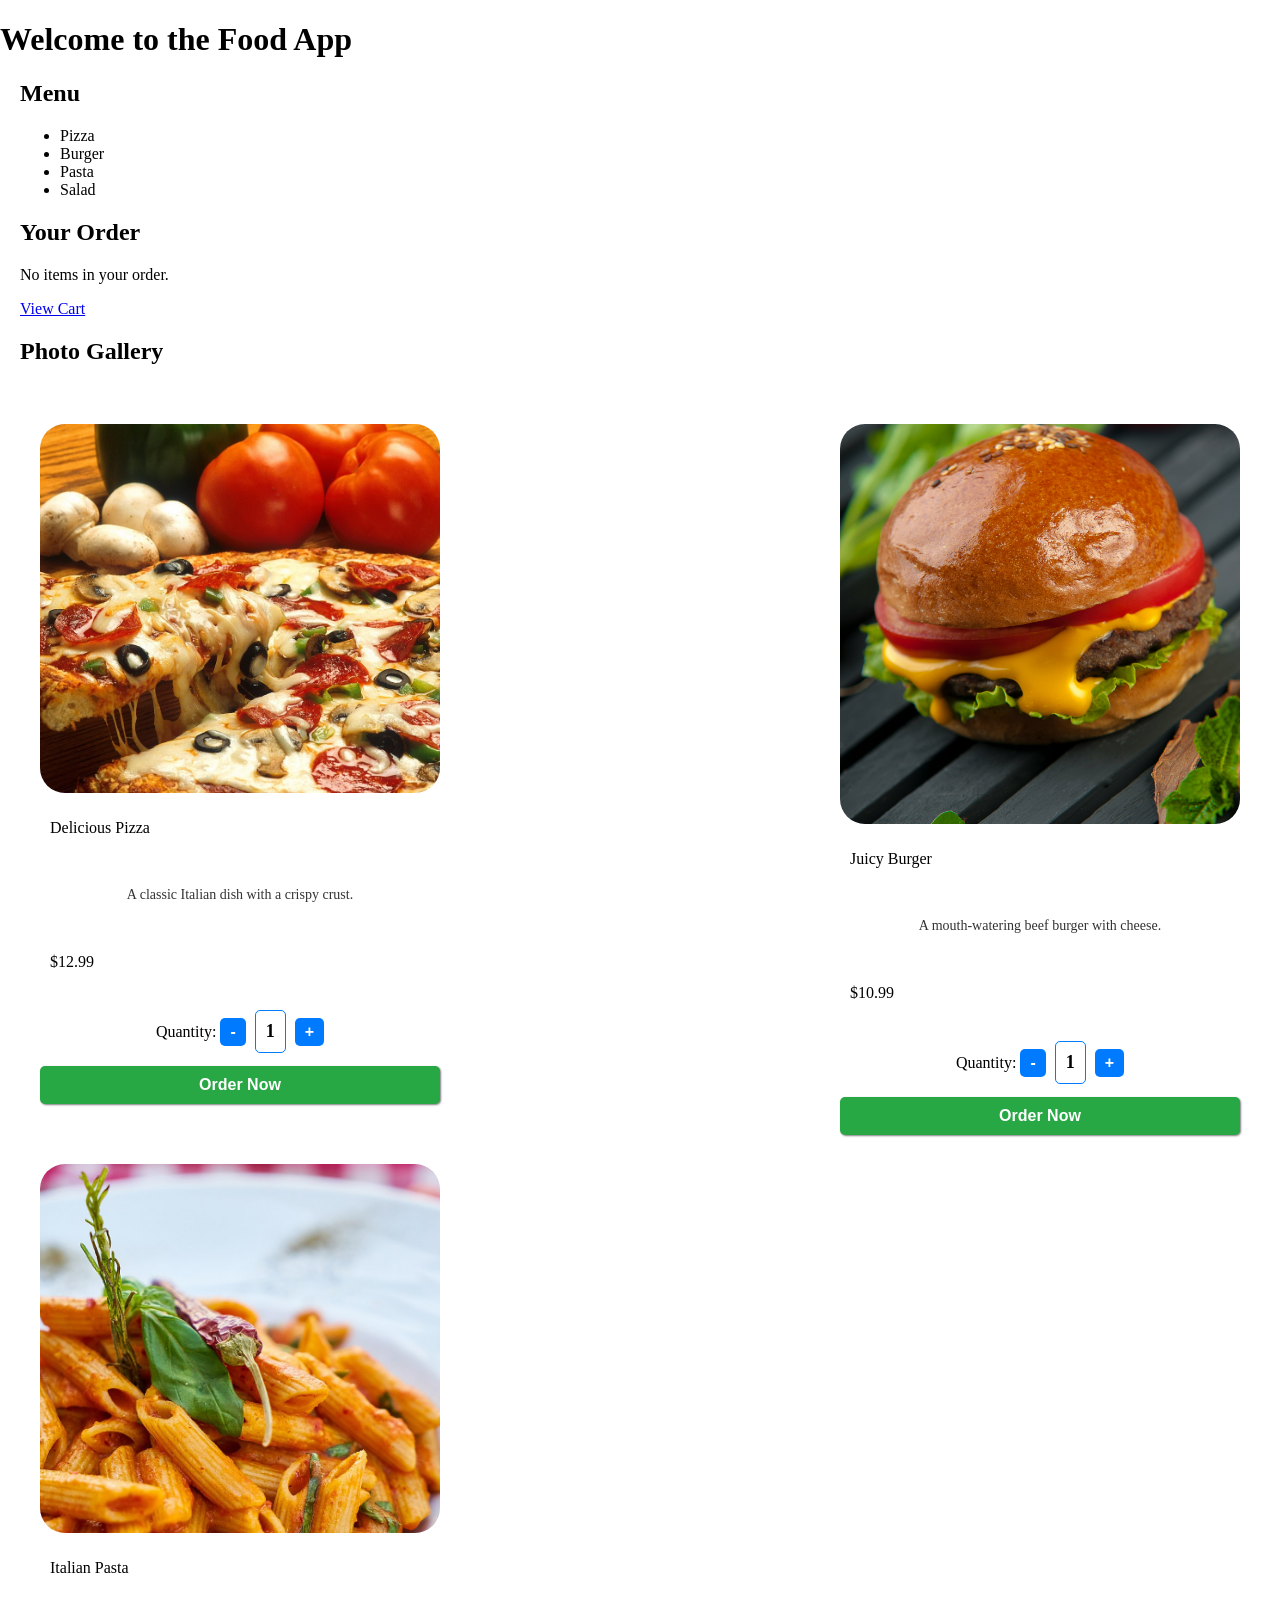
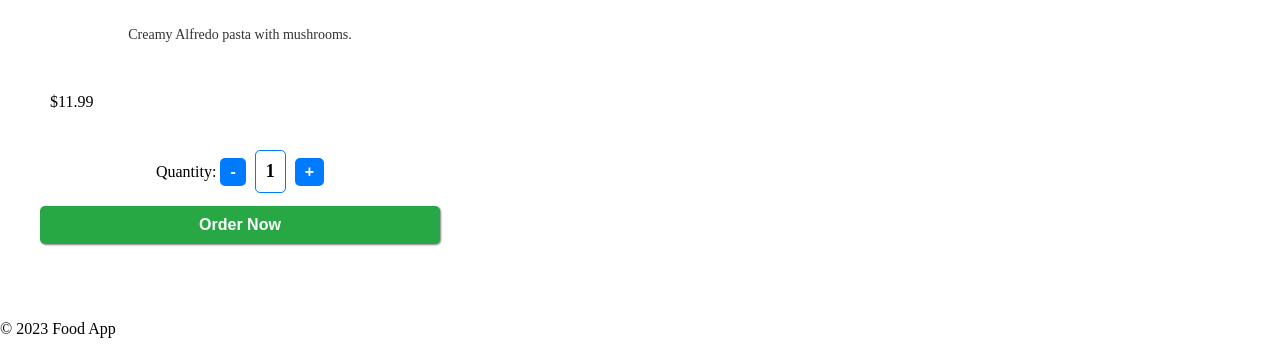
==== index.html @ d89d5f2f "initial-commit" ====
<!DOCTYPE html>
<html lang="en">
<head>
    <meta charset="UTF-8">
    <meta name="viewport" content="width=device-width, initial-scale=1.0">
    <title>Food App</title>
    <link rel="stylesheet" href="style.css">
</head>
<body>
    <header>
        <h1>Welcome to the Food App</h1>
    </header>
    <main>
        <section id="menu">
            <h2>Menu</h2>
            <ul>
                <li>Pizza</li>
                <li>Burger</li>
                <li>Pasta</li>
                <li>Salad</li>
            </ul>
        </section>
        <section id="order">
            <h2>Your Order</h2>
            <div id="order-summary">
                <p>No items in your order.</p>
                <a href="cart.html">View Cart</a>
            </div>
            <a href="cart.html">View Cart</a>

        </section>
            <h2>Photo Gallery</h2>

        <section id="photo-section">
            <div class="photo">
                <img id="piz" src="pizza.jpg" alt="Pizza">
                <p>Delicious Pizza</p>
                <p class="caption">A classic Italian dish with a crispy crust.</p>
                <p id="pizza-price">$12.99</p>
                <table class="quantity">
                    <tr>
                        <td><label for="quantity">Quantity:</label></td>
                        <td><button class="remove-item">-</button></td>
                        <td><p class = "total-items" value="1">1</p></td>
                        <td><button class="add-item">+</button></td>

                    </tr>
                </table>
                <button class="order-button">Order Now</button>
            </div>
            <div class="photo">
                <img id  = "burger" src="burger.jpg" alt="Burger">
                <p>Juicy Burger</p>
                <p class="caption">A mouth-watering beef burger with cheese.</p>
                <p id="burger-price">$10.99</p>
                <table class="quantity">
                    <tr>
                        <td><label for="quantity">Quantity:</label></td>
                        <td><button class="remove-item">-</button></td>
                        <td><p class = "total-items" value="1">1</p></td>
                        <td><button class="add-item">+</button></td>

                    </tr>
                </table>
                <button class="order-button">Order Now</button>
            </div>
            <div class="photo">
                <img src="pasta.jpg" alt="Pasta">
                <p>Italian Pasta</p>
                <p class="caption">Creamy Alfredo pasta with mushrooms.</p>
                <p id="pasta-price">$11.99</p>
                <table class="quantity">
                    <tr>
                        <td><label for="quantity">Quantity:</label></td>
                        <td><button class="remove-item">-</button></td>
                        <td><p class = "total-items" value="1">1</p></td>
                        <td><button class="add-item">+</button></td>

                    </tr>
                </table>
                <button class="order-button">Order Now</button>
            </div>
        </section>
    </main>
    <footer>
        <p>&copy; 2023 Food App</p>
    </footer>
    <script src="script.js"></script>
</body>
</html>
---- style.css ----
body, html {
    margin: 0;
    padding: 0;
}

.cart-body {
    display: flex;
    flex-direction: column;
    align-items: center;
    background-color: #f8f9fa; /* Light gray background */
    font-family: Arial, sans-serif;
    color: #333;
}

main {
    padding: 0 20px; /* Optional: add if you want spacing around content */
}

#burger{
    height:400px;
}

#photo-section {
    display: flex;
    flex-wrap: wrap;
    justify-content: space-between;
    align-items: flex-start;
    margin: 0 auto;
    padding: 20px 0;
    max-width: 100%;
}

.photo {
 width: 400px !important;
    height: 700px !important;
    display: flex;
    flex-direction: column;
    overflow: hidden;
    padding: 20px;

    /* ... (other styles) ... */
}

.photo img {
    width: 100%;
    height: 75%;
    flex-grow: 1; /* Takes remaining space */
    object-fit: cover;
    border-radius: 25px;
}

.photo p {
    padding: 10px;
    flex-shrink: 0; /* Prevents caption from shrinking */
}
.photo .caption {
    font-size: 14px;
    color: #333;
    text-align: center;
}

.photo:hover {
    background-color: #f0f0f0; /* Light gray background on hover */
    box-shadow: 0 4px 8px rgba(0, 0, 0, 0.1); /* Subtle shadow effect */
    transition: background-color 0.6s ease, box-shadow 0.6s ease-in-out;
    border-radius: 25px;
    border: 5px  solid green;
}

.order-button, #checkout, #continue-shopping {
    background-color: #28a745;
    color: white;
    border: none;
    padding: 10px 15px;
    border-radius: 5px;
    cursor: pointer;
    margin-bottom: 20px;
    transition: background-color 0.3s ease;
    font-size: 16px;
    font-weight: bold;
    text-align: center;
    box-shadow: 1px 1px 2px rgba(0, 0, 0, 0.5);
}

.order-button:hover {
    background-color: #218838;
}

.quantity {
    margin-top: 10px;
    margin-bottom:10px;
    display: flex;
    justify-content: center;
}

.add-item,
.remove-item {
    background-color: #007bff;
    color: white;
    border: none;
    padding: 5px 10px;
    border-radius: 5px;
    cursor: pointer;
    font-weight: bold;
    font-size: 16px;
    transition: background-color 0.7s ease;
}

.add-item:hover,
.remove-item:hover {
    background-color: #0056b3;
}

.total-items {
    font-size: 18px;
    font-weight: bold;
    text-align: center;
    padding: 5px 10px;
    border: 1px solid #007bff;
    border-radius: 5px;
    margin: 0 5px;
}
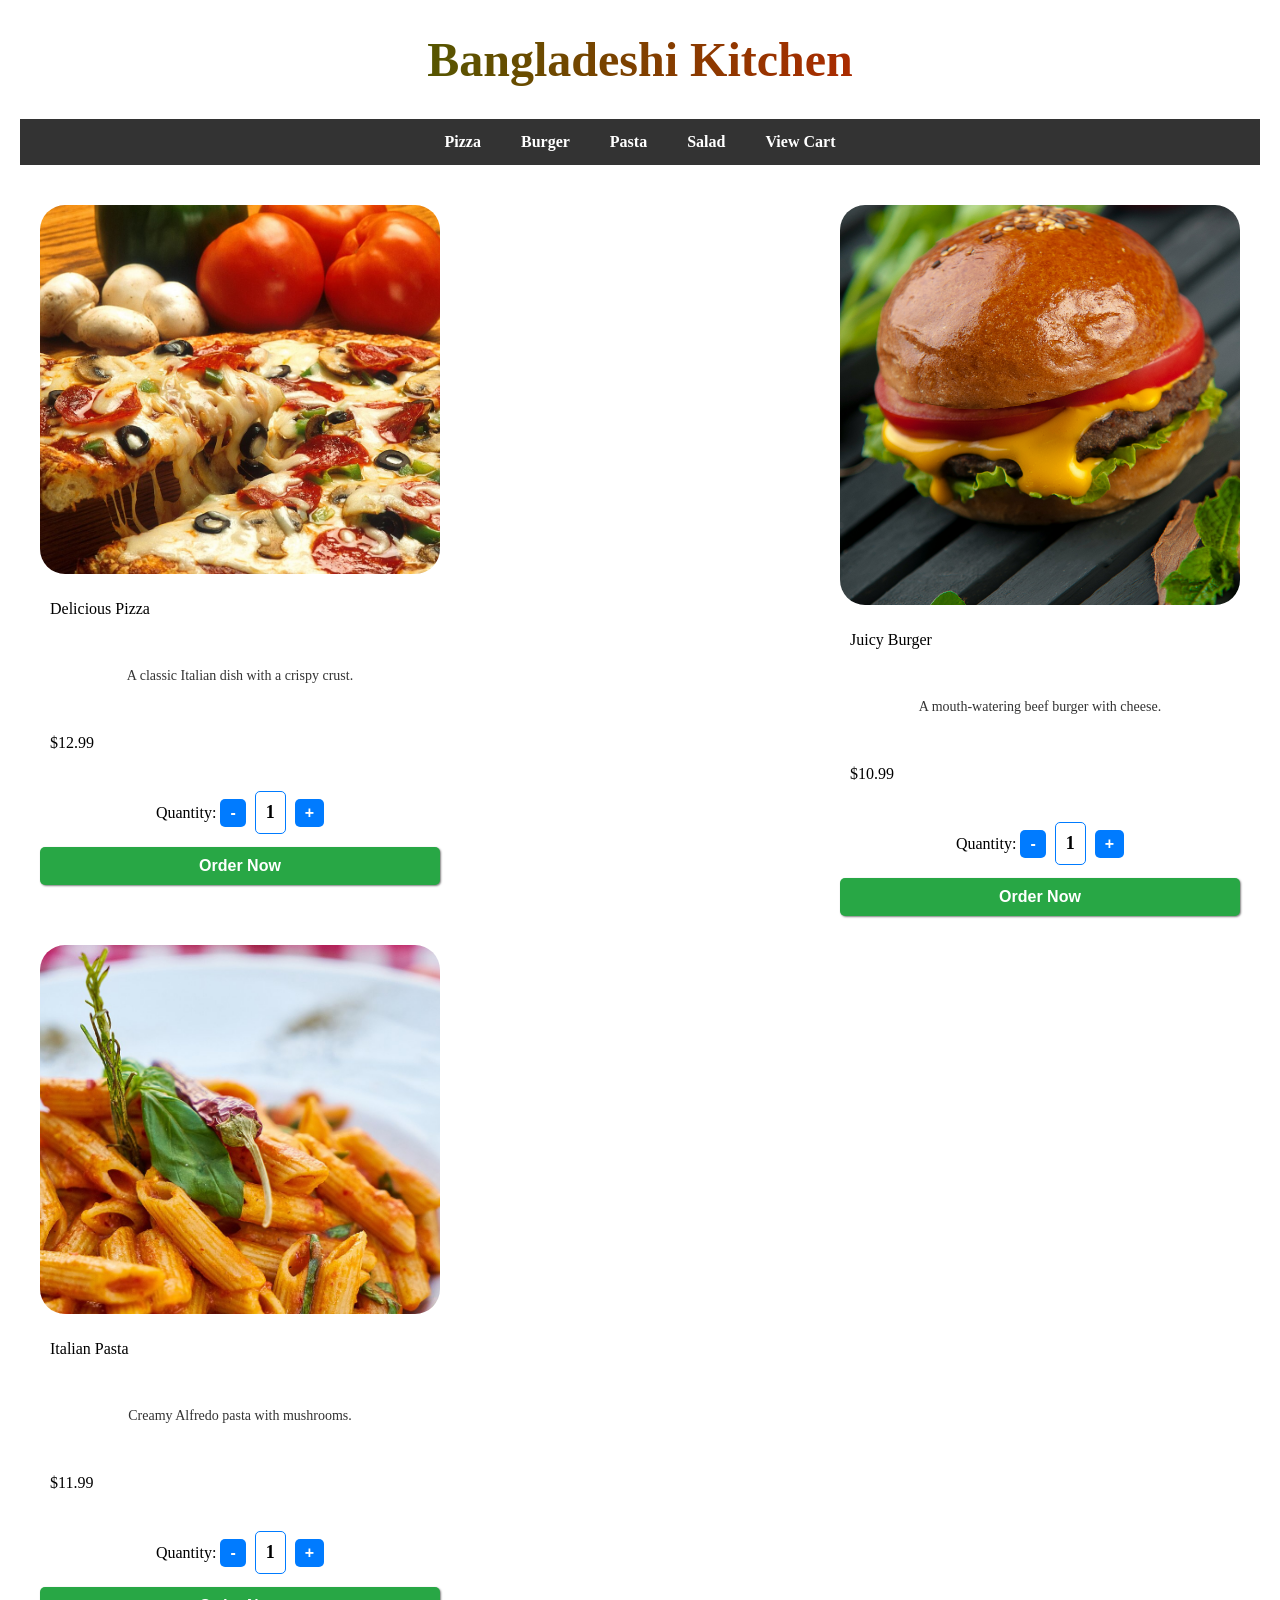
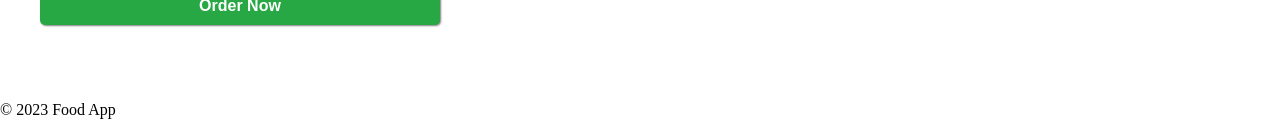
==== commit 65948f72: "make basic navigation and change the h1 style" ====
--- a/index.html
+++ b/index.html
@@ -8,32 +8,25 @@
 </head>
 <body>
     <header>
-        <h1>Welcome to the Food App</h1>
+        <h1>Bangladeshi Kitchen</h1>
     </header>
     <main>
         <section id="menu">
-            <h2>Menu</h2>
-            <ul>
-                <li>Pizza</li>
-                <li>Burger</li>
-                <li>Pasta</li>
-                <li>Salad</li>
-            </ul>
-        </section>
-        <section id="order">
-            <h2>Your Order</h2>
-            <div id="order-summary">
-                <p>No items in your order.</p>
-                <a href="cart.html">View Cart</a>
-            </div>
-            <a href="cart.html">View Cart</a>
+  <nav>
+    <ul>
+      <li><a href="#">Pizza</a></li>
+      <li><a href="#">Burger</a></li>
+      <li><a href="#">Pasta</a></li>
+      <li><a href="#">Salad</a></li>
+      <li><a href="cart.html">View Cart</a></li>
+    </ul>
+  </nav>
+</section>
 
-        </section>
-            <h2>Photo Gallery</h2>
 
         <section id="photo-section">
             <div class="photo">
-                <img id="piz" src="pizza.jpg" alt="Pizza">
+                <img id="piz" src="resources/food-images/pizza.jpg" alt="Pizza">
                 <p>Delicious Pizza</p>
                 <p class="caption">A classic Italian dish with a crispy crust.</p>
                 <p id="pizza-price">$12.99</p>
@@ -49,7 +42,7 @@
                 <button class="order-button">Order Now</button>
             </div>
             <div class="photo">
-                <img id  = "burger" src="burger.jpg" alt="Burger">
+                <img id  = "burger" src="resources/food-images/burger.jpg" alt="Burger">
                 <p>Juicy Burger</p>
                 <p class="caption">A mouth-watering beef burger with cheese.</p>
                 <p id="burger-price">$10.99</p>
@@ -65,7 +58,7 @@
                 <button class="order-button">Order Now</button>
             </div>
             <div class="photo">
-                <img src="pasta.jpg" alt="Pasta">
+                <img src="resources/food-images/pasta.jpg" alt="Pasta">
                 <p>Italian Pasta</p>
                 <p class="caption">Creamy Alfredo pasta with mushrooms.</p>
                 <p id="pasta-price">$11.99</p>
--- a/style.css
+++ b/style.css
@@ -1,6 +1,41 @@
 body, html {
     margin: 0;
     padding: 0;
+}
+
+/* Basic reset */
+nav ul {
+  list-style: none;           /* remove bullets */
+  margin: 0;
+  padding: 0;
+  display: flex;              /* horizontal layout */
+  justify-content: center;    /* center items */
+  background-color: #333;     /* dark bar */
+}
+
+nav ul li {
+  margin: 0;
+}
+
+nav ul li a {
+  display: block;
+  padding: 14px 20px;
+  text-decoration: none;
+  color: white;
+  font-weight: bold;
+  transition: background 0.3s;
+}
+
+nav ul li a:hover {
+  background-color: #575757; /* highlight on hover */
+}
+h1 {
+  font-size: 48px; /* make it big so the gradient shows */
+  text-align: center;
+  background: linear-gradient(to right, green, red); /* gradient colors */
+  -webkit-background-clip: text;  /* for Chrome/Safari */
+  -webkit-text-fill-color: transparent; /* make background show through text */
+  background-clip: text; /* for Firefox */
 }
 
 .cart-body {
@@ -120,3 +155,4 @@
     border-radius: 5px;
     margin: 0 5px;
 }
+
